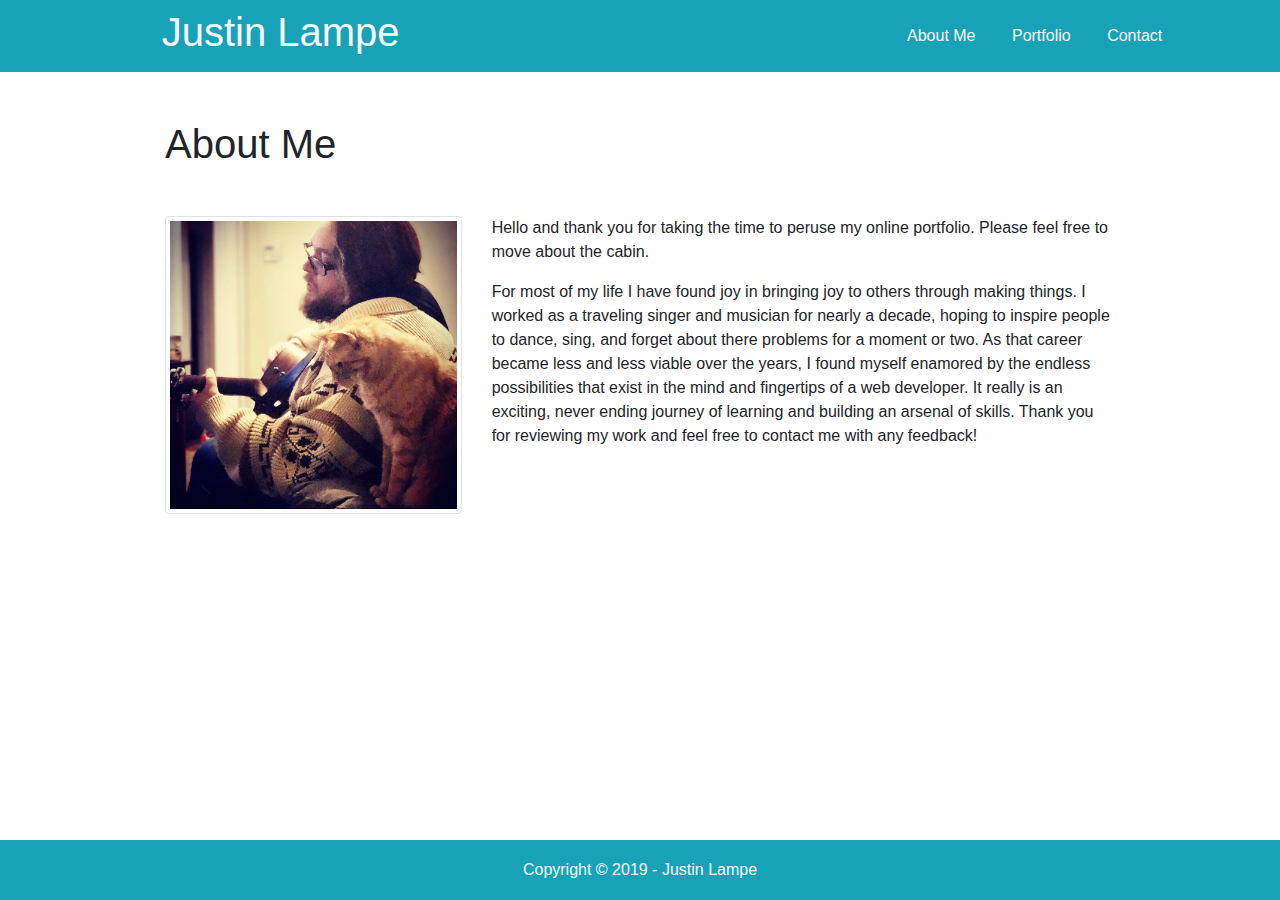
==== index.html @ 090bfad1 "initialized project files, built index.html" ====
<!DOCTYPE html>
<!--[if lt IE 7]>      <html class="no-js lt-ie9 lt-ie8 lt-ie7"> <![endif]-->
<!--[if IE 7]>         <html class="no-js lt-ie9 lt-ie8"> <![endif]-->
<!--[if IE 8]>         <html class="no-js lt-ie9"> <![endif]-->
<!--[if gt IE 8]><!-->
<html class="no-js">
<!--<![endif]-->

<head>
    <meta charset="utf-8">
    <meta http-equiv="X-UA-Compatible" content="IE=edge">
    <title></title>
    <meta name="description" content="">
    <meta name="viewport" content="width=device-width, initial-scale=1">
    <link rel="stylesheet" href="https://stackpath.bootstrapcdn.com/bootstrap/4.3.1/css/bootstrap.min.css"
        integrity="sha384-ggOyR0iXCbMQv3Xipma34MD+dH/1fQ784/j6cY/iJTQUOhcWr7x9JvoRxT2MZw1T" crossorigin="anonymous">
    <link rel="stylesheet" href="assets/css/style.css">
</head>

<body class="bg-muted">
    <!--[if lt IE 7]>
            <p class="browsehappy">You are using an <strong>outdated</strong> browser. Please <a href="#">upgrade your browser</a> to improve your experience.</p>
        <![endif]-->
    <div class="navbox d-flex justify-content-between px-5 py-2 align-items-center bg-info col-12">
        <h1 class="text-light offset-1 col-7">Justin Lampe</h1>
        <span>
            <a href="#" class="px-3 text-light">About Me</a>
            <a href="#" class="px-3 text-light">Portfolio</a>
            <a href="#" class="px-3 text-light">Contact</a>
        </span>
        <span></span>
    </div>


    <div class="container">
        <div class="row mt-5">
            <div class="col-xl-10 offset-xl-1 col-lg-9 offset-lg-1">
                <div class="row">
                    <h1 class="mb-5">About Me</h1>
                    <div class="row">
                        <div class="col-4">
                            <img src="assets/img/me_simba.jpg" alt="" class="img-thumbnail">
                        </div>
                        <div class="col-8">
                            <p>Hello and thank you for taking the time to peruse my online portfolio.
                                Please feel
                                free to move about the cabin.</p>
                            <p>For most of my life I have found joy in bringing joy to others through
                                making things.
                                I worked as a traveling singer and musician for nearly a decade, hoping to inspire
                                people to dance,
                                sing, and forget about there problems for a moment or two. As that career became less
                                and less viable
                                over the years, I found myself enamored by the endless possibilities that exist in the
                                mind and
                                fingertips of a web developer. It really is an exciting, never ending journey of
                                learning and building
                                an arsenal of skills. Thank you for reviewing my work and feel free to contact me with
                                any feedback!</p>

                        </div>
                    </div>
                </div>
            </div>
        </div>
        <div class="row mt-5"></div>
        <div class="row mt-1"></div>
    </div>

    <footer class="footer col-12 bg-info">
        <div class="container">
            <span class="text-light">Copyright © 2019 - Justin Lampe</span>
        </div>
    </footer>


    <script src="" async defer></script>
</body>

</html>
---- assets/css/style.css ----
html {
    position: relative;
    min-height: 100%;
  }
  body {
    margin-bottom: 60px; /* Margin bottom by footer height */
  }
  .footer {
    position: absolute;
    bottom: 0;
    width: 100%;
    height: 60px; /* Set the fixed height of the footer here */
    line-height: 60px; /* Vertically center the text there */
    background-color: #f5f5f5;
    text-align: center;
  }
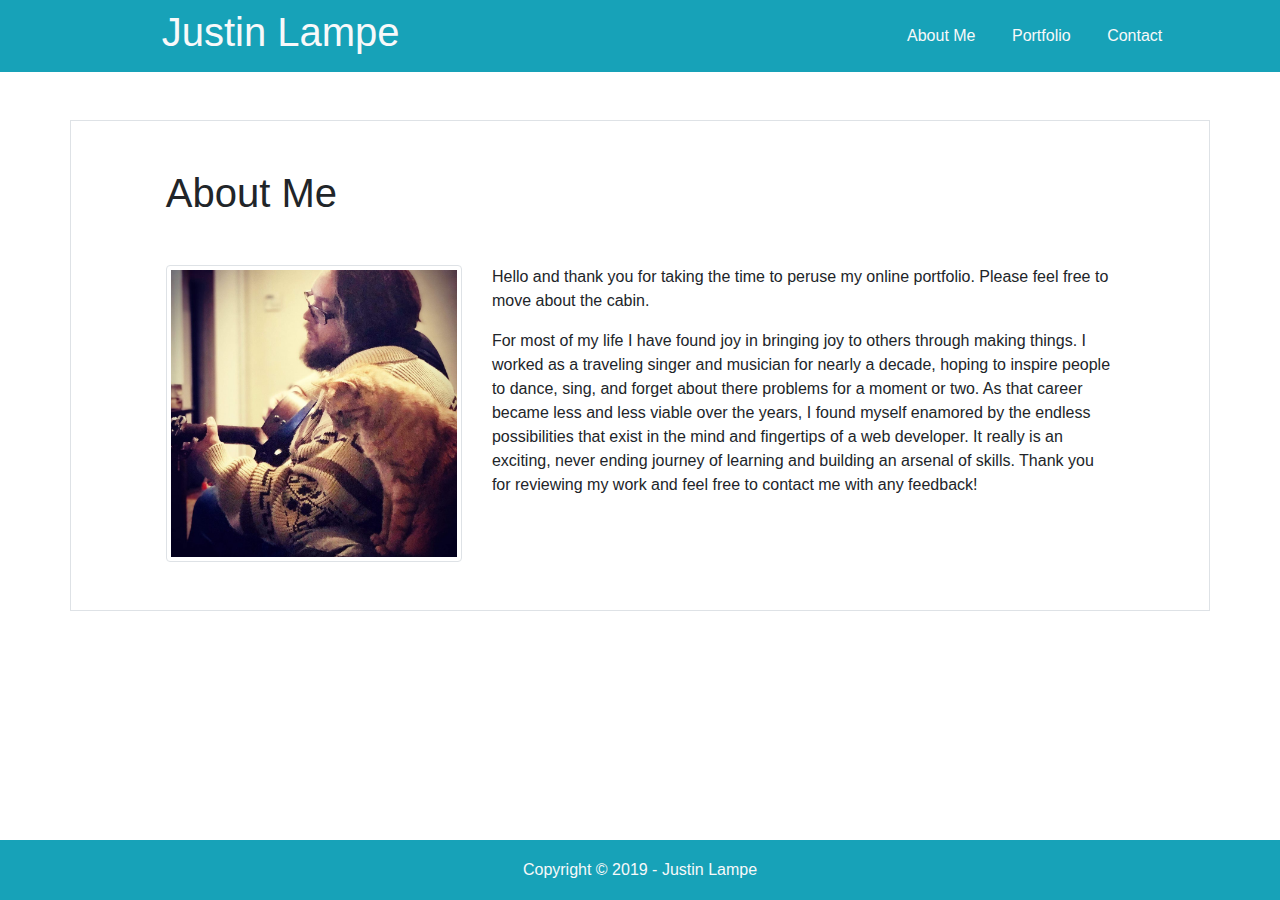
==== commit 63c66a55: "copied common code from index.html to other pages, set h2s" ====
--- a/index.html
+++ b/index.html
@@ -24,15 +24,17 @@
     <div class="navbox d-flex justify-content-between px-5 py-2 align-items-center bg-info col-12">
         <h1 class="text-light offset-1 col-7">Justin Lampe</h1>
         <span>
-            <a href="#" class="px-3 text-light">About Me</a>
-            <a href="#" class="px-3 text-light">Portfolio</a>
-            <a href="#" class="px-3 text-light">Contact</a>
+            <a href="index.html" class="px-3 text-light">About Me</a>
+            <a href="portfolio.html" class="px-3 text-light">Portfolio</a>
+            <a href="contact.html" class="px-3 text-light">Contact</a>
         </span>
         <span></span>
     </div>
 
+    <div class="row mt-5"></div>
+    <!-- <div class="row mt-1"></div> -->
 
-    <div class="container">
+    <div class="container border">
         <div class="row mt-5">
             <div class="col-xl-10 offset-xl-1 col-lg-9 offset-lg-1">
                 <div class="row">
@@ -64,7 +66,6 @@
             </div>
         </div>
         <div class="row mt-5"></div>
-        <div class="row mt-1"></div>
     </div>
 
     <footer class="footer col-12 bg-info">
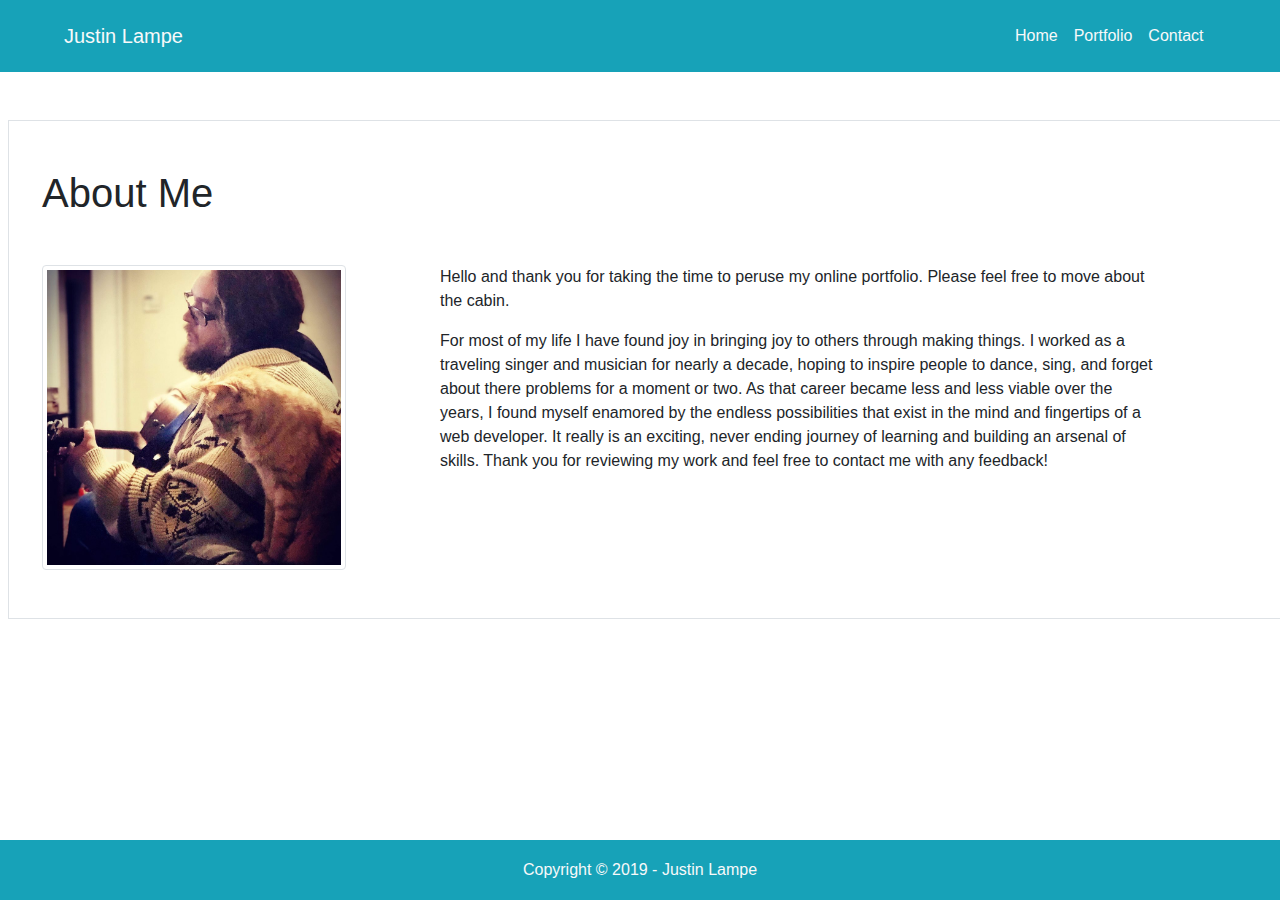
==== commit 1f32065a: "redid mostly everything, much happier with responsiveness" ====
--- a/index.html
+++ b/index.html
@@ -21,29 +21,40 @@
     <!--[if lt IE 7]>
             <p class="browsehappy">You are using an <strong>outdated</strong> browser. Please <a href="#">upgrade your browser</a> to improve your experience.</p>
         <![endif]-->
-    <div class="navbox d-flex justify-content-between px-5 py-2 align-items-center bg-info col-12">
-        <h1 class="text-light offset-1 col-7">Justin Lampe</h1>
-        <span>
-            <a href="index.html" class="px-3 text-light">About Me</a>
-            <a href="portfolio.html" class="px-3 text-light">Portfolio</a>
-            <a href="contact.html" class="px-3 text-light">Contact</a>
-        </span>
-        <span></span>
-    </div>
+        <nav class="navbar navbar-expand-md navbar-info navbar-light bg-info p-3">
+                <a class="navbar-brand text-light ml-5 mr-5" href="#">Justin Lampe</a>
+                <button class="navbar-toggler" type="button" data-toggle="collapse" data-target="#navbarNav" aria-controls="navbarNav" aria-expanded="false" aria-label="Toggle navigation">
+                  <span class="navbar-toggler-icon navbar-light"></span>
+                </button>
+                <div class="col-xl-7 col-lg-6 col-md-5"></div>
+                <div class="collapse navbar-collapse ml-5" id="navbarNav">
+                  <ul class="navbar-nav">
+                    <li class="nav-item active">
+                      <a class="nav-link text-light"  href="index.html">Home <span class="sr-only">(current)</span></a>
+                    </li>
+                    <li class="nav-item">
+                      <a class="nav-link text-light" href="portfolio.html">Portfolio</a>
+                    </li>
+                    <li class="nav-item">
+                      <a class="nav-link text-light" href="contact.html">Contact</a>
+                    </li>
+                  </ul>
+                </div>
+              </nav>
 
     <div class="row mt-5"></div>
     <!-- <div class="row mt-1"></div> -->
 
-    <div class="container border">
+    <div class="container-fluid border col-lg-12 mx-2">
         <div class="row mt-5">
-            <div class="col-xl-10 offset-xl-1 col-lg-9 offset-lg-1">
                 <div class="row">
-                    <h1 class="mb-5">About Me</h1>
+                    <h1 class="mb-5 ml-5">About Me</h1>
                     <div class="row">
-                        <div class="col-4">
-                            <img src="assets/img/me_simba.jpg" alt="" class="img-thumbnail">
+                        <div class="col-3">
+                            <img src="assets/img/me_simba.jpg" alt="" class="img-thumbnail ml-5">
                         </div>
-                        <div class="col-8">
+                        <div class="col-1"></div>
+                        <div class="col-7 pr-lg-5 pr-md-5">
                             <p>Hello and thank you for taking the time to peruse my online portfolio.
                                 Please feel
                                 free to move about the cabin.</p>
@@ -63,7 +74,7 @@
                         </div>
                     </div>
                 </div>
-            </div>
+            
         </div>
         <div class="row mt-5"></div>
     </div>
@@ -75,7 +86,10 @@
     </footer>
 
 
-    <script src="" async defer></script>
+    <script src="https://code.jquery.com/jquery-3.3.1.slim.min.js" integrity="sha384-q8i/X+965DzO0rT7abK41JStQIAqVgRVzpbzo5smXKp4YfRvH+8abtTE1Pi6jizo" crossorigin="anonymous"></script>
+    <script src="https://cdnjs.cloudflare.com/ajax/libs/popper.js/1.14.7/umd/popper.min.js" integrity="sha384-UO2eT0CpHqdSJQ6hJty5KVphtPhzWj9WO1clHTMGa3JDZwrnQq4sF86dIHNDz0W1" crossorigin="anonymous"></script>
+    <script src="https://stackpath.bootstrapcdn.com/bootstrap/4.3.1/js/bootstrap.min.js" integrity="sha384-JjSmVgyd0p3pXB1rRibZUAYoIIy6OrQ6VrjIEaFf/nJGzIxFDsf4x0xIM+B07jRM" crossorigin="anonymous"></script>
+
 </body>
 
 </html>--- a/assets/css/style.css
+++ b/assets/css/style.css
@@ -5,6 +5,13 @@
   body {
     margin-bottom: 60px; /* Margin bottom by footer height */
   }
+
+  .tame-the-box {
+    width: 960px;
+    margin: 0 auto;
+    padding: 10px;
+  }
+
   .footer {
     position: absolute;
     bottom: 0;
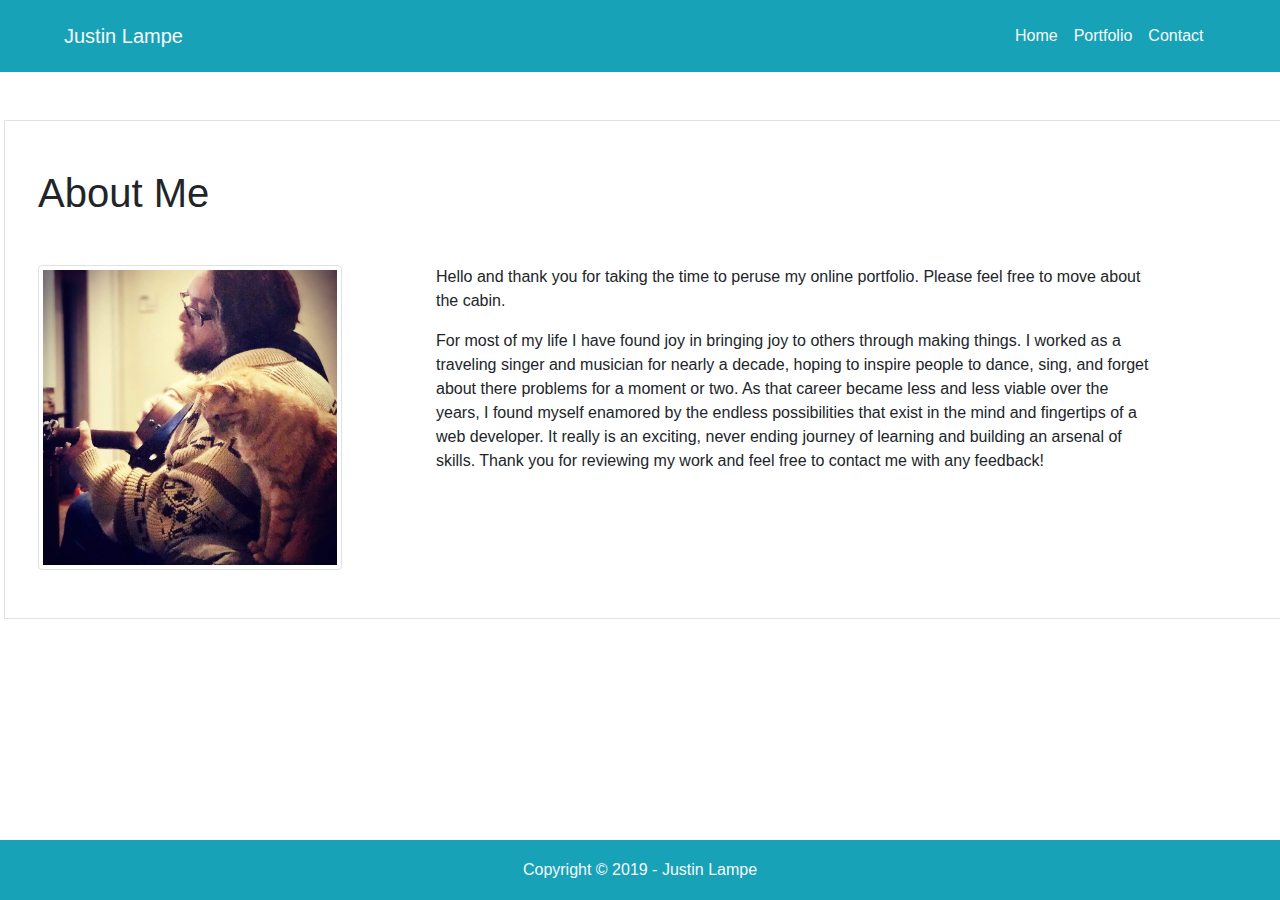
==== commit 44bd1ed5: "updated readme file" ====
--- a/index.html
+++ b/index.html
@@ -45,13 +45,13 @@
     <div class="row mt-5"></div>
     <!-- <div class="row mt-1"></div> -->
 
-    <div class="container-fluid border col-lg-12 mx-2">
+    <div class="container-fluid border col-lg-12 mx-1">
         <div class="row mt-5">
                 <div class="row">
                     <h1 class="mb-5 ml-5">About Me</h1>
                     <div class="row">
                         <div class="col-3">
-                            <img src="assets/img/me_simba.jpg" alt="" class="img-thumbnail ml-5">
+                            <img src="assets/img/me_simba.jpg" alt="" class="img-thumbnail ml-5" id="me">
                         </div>
                         <div class="col-1"></div>
                         <div class="col-7 pr-lg-5 pr-md-5">
--- a/assets/css/style.css
+++ b/assets/css/style.css
@@ -21,4 +21,12 @@
     background-color: #f5f5f5;
     text-align: center;
   }
+
+  @media screen and (max-width: 640px) {
+
+  #form {
+    width: 75%;
+  }
+
+  }
   